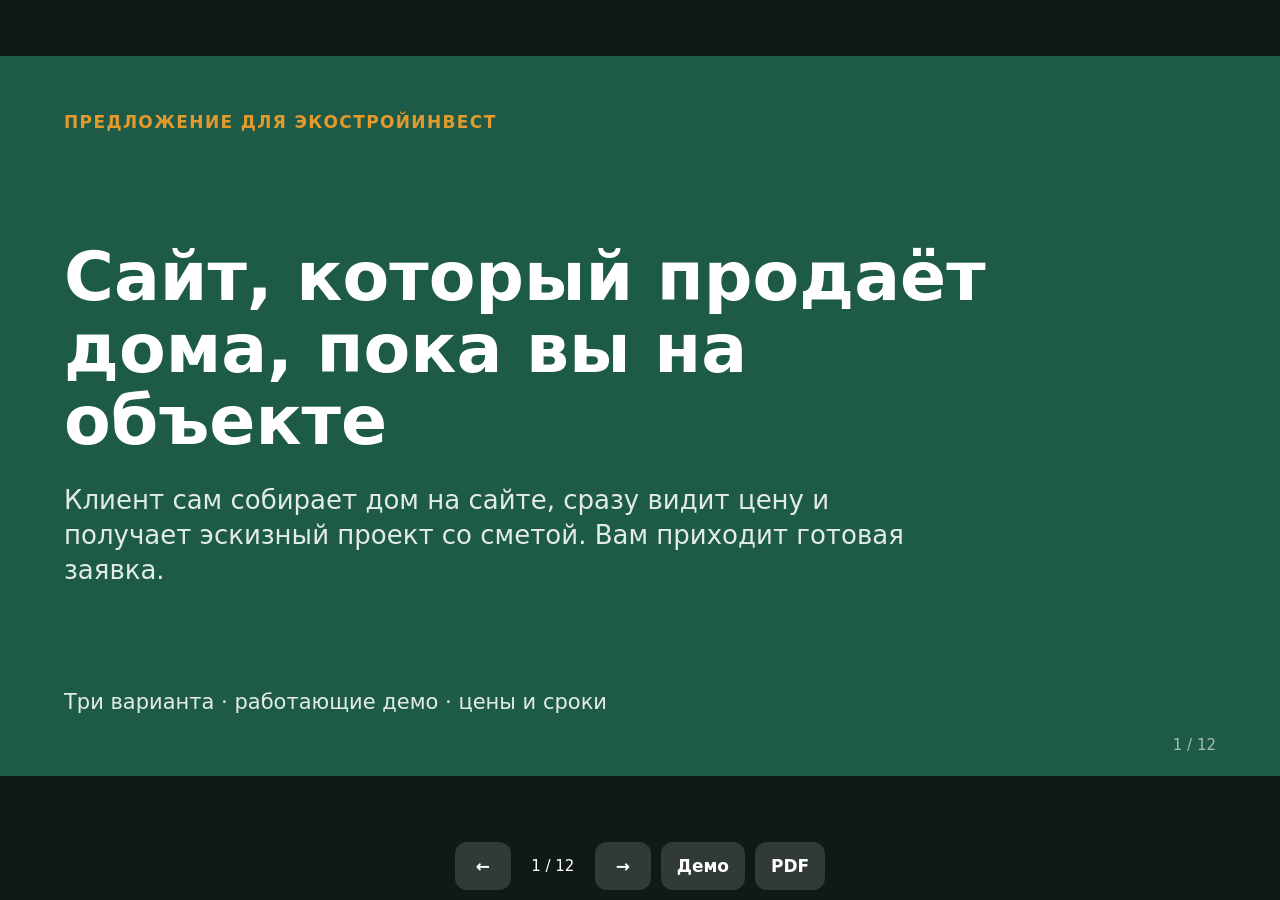
==== pitch/index.html @ 03ee7d4e "Витрина трёх вариантов с ценами, вариант 3 (проект и смета, демо), презентация Co-Authored-By: Claud" ====
<!doctype html>
<html lang="ru">
<head>
<meta charset="utf-8">
<meta name="viewport" content="width=device-width,initial-scale=1,viewport-fit=cover">
<title>Сайт, который продаёт дома — презентация для ЭкостройИнвест</title>
<style>
:root{--green:#1d5a47;--green-d:#143f32;--green-l:#e4efe9;--amber:#e39a2d;--bg:#f4f2ec;--ink:#1a2420;--mute:#5f6b66;--line:#dcd8cd;--warn-bg:#fff4dc;--warn:#7a5200}
*{box-sizing:border-box}
html,body{margin:0;height:100%;background:#0f1a16;font-family:system-ui,-apple-system,"Segoe UI",Roboto,"Helvetica Neue",Arial,sans-serif;color:var(--ink);overflow:hidden}
h1,h2,h3,p,ul,ol{margin:0}
#stage{position:fixed;inset:0;overflow:hidden;touch-action:pan-y}
.slide{position:absolute;left:50%;top:50%;width:1280px;height:720px;margin:-360px 0 0 -640px;background:var(--bg);padding:56px 64px 60px;display:none;flex-direction:column;overflow:hidden;transform-origin:center}
.slide.on{display:flex}
.slide.dark{background:var(--green);color:#fff}
.kick{font-size:17px;font-weight:700;letter-spacing:.08em;text-transform:uppercase;color:var(--green);margin-bottom:10px}
.dark .kick{color:var(--amber)}
h1{font-size:68px;line-height:1.06;font-weight:800;max-width:1000px}
h2{font-size:42px;line-height:1.12;font-weight:800;margin-bottom:26px}
.lead{font-size:26px;line-height:1.35;color:var(--mute)}
.dark .lead{color:rgba(255,255,255,.88)}
.pg{position:absolute;right:64px;bottom:22px;font-size:15px;color:var(--mute)}
.dark .pg{color:rgba(255,255,255,.6)}
.src{position:absolute;left:64px;bottom:22px;font-size:14px;color:var(--mute);max-width:1000px}
.cols{display:grid;gap:24px;flex:none;min-height:0;margin-top:10px}
.c3{grid-template-columns:repeat(3,1fr)}
.c2{grid-template-columns:1fr 1fr}
.bx{background:#fff;border:1px solid var(--line);border-radius:20px;padding:30px}
.bx h3{font-size:29px;line-height:1.2;margin-bottom:12px}
.bx p{font-size:22px;line-height:1.4;color:var(--mute)}
.bx .num{font-size:60px;font-weight:800;color:var(--green);line-height:1;margin-bottom:12px;white-space:nowrap}
.bx.rec{border:3px solid var(--amber)}
.step{font-size:15px;font-weight:700;letter-spacing:.06em;text-transform:uppercase;color:var(--green);margin-bottom:8px}
ul.t{list-style:none;padding:0;display:grid;gap:10px}
ul.t li{font-size:22px;line-height:1.35;padding-left:30px;position:relative}
ul.t li::before{content:"";position:absolute;left:0;top:5px;width:20px;height:20px;border-radius:50%;background:var(--green-l) url("data:image/svg+xml,%3Csvg xmlns='http://www.w3.org/2000/svg' viewBox='0 0 20 20'%3E%3Cpath d='M5 10.5l3.2 3.2L15 7' fill='none' stroke='%231d5a47' stroke-width='2.4' stroke-linecap='round' stroke-linejoin='round'/%3E%3C/svg%3E") center/15px no-repeat}
.var{display:grid;grid-template-columns:600px minmax(0,1fr);gap:36px;flex:1;min-height:0}
.shots{position:relative;min-height:0}
.shots .d{width:560px;border-radius:12px;border:1px solid var(--line);box-shadow:0 12px 30px rgba(0,0,0,.14);display:block}
.shots .m{position:absolute;right:0;bottom:0;width:170px;border-radius:18px;border:5px solid #1a2420;box-shadow:0 12px 30px rgba(0,0,0,.25);display:block;background:#fff}
.var h3{font-size:19px;font-weight:700;letter-spacing:.05em;text-transform:uppercase;color:var(--green);margin:0 0 10px}
.var ul.t{margin-bottom:20px}
.var ul.t li{font-size:20px}
.pricebar{margin-top:auto;background:#fff;border:1px solid var(--line);border-radius:16px;padding:14px 16px;font-size:16px;white-space:nowrap}
.pricebar b{font-size:20px;white-space:nowrap}
.path{display:grid;grid-template-columns:repeat(4,1fr);gap:18px;margin-top:10px}
.path .bx{position:relative;padding:24px 22px}
.path .n{width:46px;height:46px;border-radius:50%;background:var(--green);color:#fff;display:grid;place-items:center;font-weight:800;font-size:22px;margin-bottom:14px}
.path .bx:not(:last-child)::after{content:"→";position:absolute;right:-17px;top:30px;font-size:26px;color:var(--amber);font-weight:800;z-index:2}
table{width:100%;border-collapse:collapse;background:#fff;border-radius:16px;overflow:hidden;border:1px solid var(--line)}
th,td{text-align:left;padding:15px 20px;font-size:21px;border-top:1px solid var(--line);vertical-align:top}
th{font-size:16px;color:var(--mute);border-top:0;font-weight:600}
td b{white-space:nowrap;font-size:24px}
td small{display:block;font-size:16px;color:var(--mute)}
tr.r td{background:var(--warn-bg)}
.pilot{margin-top:20px;background:var(--green);color:#fff;border-radius:16px;padding:20px 26px;display:flex;align-items:center;justify-content:space-between;gap:24px}
.pilot p{font-size:20px;opacity:.95}
.pilot b{font-size:38px;white-space:nowrap}
.note{font-size:15px;color:var(--mute);margin-top:14px}
.badge{display:inline-block;background:var(--warn-bg);color:var(--warn);border-radius:999px;font-size:15px;font-weight:600;padding:4px 12px}
.field{border-bottom:2px solid rgba(255,255,255,.6);min-width:420px;display:inline-block;height:44px;vertical-align:bottom}
.contact p{font-size:30px;margin-top:22px}
.contact span{opacity:.75;font-size:20px;display:block}
.urls{margin-top:auto;font-size:21px;opacity:.9;line-height:1.6}
#nav{position:fixed;left:0;right:0;bottom:0;display:flex;justify-content:center;gap:10px;padding:10px 10px calc(10px + env(safe-area-inset-bottom));z-index:5}
#nav button,#nav a{min-width:56px;min-height:48px;border:0;border-radius:12px;background:rgba(255,255,255,.14);color:#fff;font:600 17px system-ui;padding:0 16px;display:grid;place-items:center;text-decoration:none;cursor:pointer}
#hint{display:none;position:fixed;left:0;right:0;top:14px;text-align:center;color:rgba(255,255,255,.6);font:14px system-ui}
@media(orientation:portrait) and (max-width:700px){#hint{display:block}}
@media print{#hint{display:none!important}}
#nav span{color:#fff;font:15px system-ui;display:grid;place-items:center;min-width:64px}
@media print{
 @page{size:1280px 720px;margin:0}
 html,body{height:auto;overflow:visible;background:#fff}
 #nav{display:none}
 #stage{position:static}
 .slide{display:flex!important;position:relative;left:0;top:0;margin:0;transform:none!important;page-break-after:always;break-after:page;-webkit-print-color-adjust:exact;print-color-adjust:exact}
}
</style>
</head>
<body>
<div id="stage">

<section class="slide dark">
  <p class="kick">Предложение для ЭкостройИнвест</p>
  <div style="margin:auto 0">
    <h1>Сайт, который продаёт дома, пока вы на объекте</h1>
    <p class="lead" style="margin-top:26px;max-width:860px">Клиент сам собирает дом на сайте, сразу видит цену и получает эскизный проект со сметой. Вам приходит готовая заявка.</p>
  </div>
  <p class="lead" style="font-size:21px">Три варианта · работающие демо · цены и сроки</p>
  <span class="pg">1 / 12</span>
</section>

<section class="slide">
  <p class="kick">Проблема</p>
  <h2>Клиент выбирает того, кто первым назвал понятную цену</h2>
  <div class="cols c3">
    <div class="bx"><h3>Уходит без цены</h3><p>На сайте нет расчёта. Клиент посмотрел дома, не понял, сколько стоит его вариант, и ушёл к тому, у кого калькулятор есть.</p></div>
    <div class="bx"><h3>Смета — дни</h3><p>Сметчик считает каждый запрос вручную. Пока смета готова, клиент уже получил три предложения от других.</p></div>
    <div class="bx"><div class="num">13%</div><p>подрядчиков ИЖС имели загрузку выше 75% в 2025 году. С марта 2025 стройка идёт через эскроу — за клиента борются все.</p></div>
  </div>
  <span class="src">Источник: РБК Недвижимость по данным ДОМ.РФ, realty.rbc.ru/news/69733f9c9a7947ee8eb9307e</span>
  <span class="pg">2 / 12</span>
</section>

<section class="slide">
  <p class="kick">Решение</p>
  <h2>Три ступени — начать можно с любой</h2>
  <div class="cols c3">
    <div class="bx"><p class="step">Вариант 1</p><h3>Калькулятор — лид-магнит</h3><p>Клиент за минуту видит цену и срок и оставляет заявку.</p></div>
    <div class="bx"><p class="step">Вариант 2 · включает 1</p><h3>3D-конструктор дома</h3><p>Клиент сам рисует планировку и крутит свой дом в 3D.</p></div>
    <div class="bx rec"><p class="step">Вариант 3 · включает 1 и 2</p><h3>Проект и смета под ключ</h3><p>Эскизный проект: альбом чертежей, 3D-модель и смета по вашему прайсу — за секунды.</p><p style="margin-top:14px"><span class="badge">Рекомендуем</span></p></div>
  </div>
  <span class="pg">3 / 12</span>
</section>

<section class="slide">
  <p class="kick">Вариант 1</p>
  <h2>Калькулятор — лид-магнит</h2>
  <div class="var">
    <div class="shots"><img class="d" src="../img/v1-d.jpg" alt=""><img class="m" src="../img/v1-m.jpg" alt=""></div>
    <div style="display:flex;flex-direction:column">
      <h3>Клиент получает</h3>
      <ul class="t"><li>Цену и срок за минуту, без звонка</li><li>Удобный выбор с телефона</li></ul>
      <h3>Вы получаете</h3>
      <ul class="t"><li>Заявку в WhatsApp с готовым расчётом</li><li>Клиента, который уже знает бюджет</li><li>Цены меняете сами в одном месте</li></ul>
      <div class="pricebar">Внедрение <b>25 000 ₽</b> · поддержка <b>2 500 ₽/мес</b></div>
    </div>
  </div>
  <span class="pg">4 / 12</span>
</section>

<section class="slide">
  <p class="kick">Вариант 2 · включает вариант 1</p>
  <h2>3D-конструктор дома</h2>
  <div class="var">
    <div class="shots"><img class="d" src="../img/v2-d.jpg" alt=""><img class="m" src="../img/v2-m.jpg" alt=""></div>
    <div style="display:flex;flex-direction:column">
      <h3>Клиент получает</h3>
      <ul class="t"><li>Свою планировку: стены, окна, двери, комнаты</li><li>Свой дом в 3D — можно покрутить</li><li>Цену, которая меняется вместе с домом</li></ul>
      <h3>Вы получаете</h3>
      <ul class="t"><li>Заявку с планом — понятно, что считать</li><li>Клиента, который вложил время в «свой» дом</li></ul>
      <div class="pricebar">Внедрение <b>90 000 ₽</b> · поддержка <b>7 000 ₽/мес</b></div>
    </div>
  </div>
  <span class="pg">5 / 12</span>
</section>

<section class="slide">
  <p class="kick">Вариант 3 · полная интеграция · включает 1 и 2</p>
  <h2>Проект и смета под ключ</h2>
  <div class="var">
    <div class="shots"><img class="d" src="../img/v3-d.jpg" alt=""><img class="m" src="../img/v3-m.jpg" alt=""></div>
    <div style="display:flex;flex-direction:column">
      <h3>Клиент получает</h3>
      <ul class="t"><li>Эскизный проект: альбом PDF с планами, фасадами, разрезом, свайным полем</li><li>Смету по разделам — сразу</li></ul>
      <h3>Вы получаете</h3>
      <ul class="t"><li>Смету по вашему прайсу в Excel — секунды вместо дней</li><li>3D-модель (IFC) для проектировщика</li><li>Альбом в ваших цветах и с вашим логотипом</li></ul>
      <div class="pricebar">Внедрение <b>220 000 ₽</b> · поддержка <b>19 000 ₽/мес</b></div>
    </div>
  </div>
  <span class="src">Сваи и фундамент на мерзлоте рассчитывает инженер — как указано в альбоме.</span>
  <span class="pg">6 / 12</span>
</section>

<section class="slide">
  <p class="kick">Путь клиента</p>
  <h2>От захода на сайт до заявки — без менеджера</h2>
  <div class="path">
    <div class="bx"><div class="n">1</div><h3>Зашёл</h3><p>С рекламы, из 2ГИС или соцсетей — с телефона.</p></div>
    <div class="bx"><div class="n">2</div><h3>Собрал дом</h3><p>Выбрал параметры или нарисовал свою планировку.</p></div>
    <div class="bx"><div class="n">3</div><h3>Получил цену и альбом</h3><p>Цена сразу. В варианте 3 — эскизный проект и смета.</p></div>
    <div class="bx"><div class="n">4</div><h3>Заявка в WhatsApp</h3><p>Вам приходит дом, расчёт и контакт клиента.</p></div>
  </div>
  <p class="lead" style="margin-top:34px;font-size:23px">Менеджер подключается, когда клиент уже знает, что хочет и сколько это стоит.</p>
  <span class="pg">7 / 12</span>
</section>

<section class="slide">
  <p class="kick">Цены</p>
  <h2>Три варианта и пилотное предложение</h2>
  <table>
    <tr><th>Вариант</th><th>Внедрение</th><th>Поддержка</th></tr>
    <tr><td>1. Калькулятор — лид-магнит</td><td><b>25 000 ₽</b></td><td><b>2 500 ₽/мес</b></td></tr>
    <tr><td>2. 3D-конструктор <small>включает 1</small></td><td><b>90 000 ₽</b></td><td><b>7 000 ₽/мес</b></td></tr>
    <tr class="r"><td>3. Проект и смета под ключ <small>включает 1 и 2</small></td><td><b>220 000 ₽</b></td><td><b>19 000 ₽/мес</b><small>до 50 проектов в мес., сверх — 300 ₽/проект</small></td></tr>
  </table>
  <div class="pilot"><div><p style="font-weight:700;font-size:23px;opacity:1">Пилот для ЭкостройИнвест — первому клиенту, за отзыв и кейс</p><p>Вариант 3 · первые 2 месяца поддержки бесплатно</p></div><b>150 000 ₽</b></div>
  <p class="note">Опция к варианту 3: инженерный расчёт и рабочий проект на конкретный дом — через инженера-партнёра, цена по проекту.</p>
  <span class="pg">8 / 12</span>
</section>

<section class="slide">
  <p class="kick">Окупаемость</p>
  <h2>Вариант 3 окупает один дополнительный дом в год</h2>
  <div class="cols c2" style="flex:none">
    <div class="bx"><p class="step">Один дополнительный дом в год</p><div class="num">6–7 млн ₽</div><p>выручки. При марже 10% это <b style="color:var(--ink)">600–700 тыс. ₽</b>.</p></div>
    <div class="bx"><p class="step">Вариант 3 в первый год</p><div class="num">448 тыс. ₽</div><p>220 тыс. ₽ внедрение + 228 тыс. ₽ поддержка за год (19 000 ₽ × 12).</p></div>
  </div>
  <p class="lead" style="margin-top:28px;font-size:23px">По пилоту первый год дешевле: 150 тыс. ₽ внедрение + 190 тыс. ₽ поддержка (10 платных месяцев) = 340 тыс. ₽.</p>
  <p style="margin-top:18px"><span class="badge">Оценка, маржа условная</span></p>
  <span class="pg">9 / 12</span>
</section>

<section class="slide">
  <p class="kick">Сроки</p>
  <h2>Запуск — от трёх дней</h2>
  <div class="cols c2">
    <div class="bx">
      <h3>Сколько времени</h3>
      <ul class="t" style="margin-top:14px"><li><b>Вариант 1</b> — 3 дня</li><li><b>Вариант 2</b> — 1–2 недели</li><li><b>Вариант 3</b> — пилот за 2 недели</li></ul>
    </div>
    <div class="bx">
      <h3>Что нужно от вас</h3>
      <ul class="t" style="margin-top:14px"><li>Прайс в Excel, 50–60 строк</li><li>2–3 типовых конструктива (стены, перекрытия, кровля, фундамент)</li><li>Логотип и фирменные цвета</li></ul>
    </div>
  </div>
  <span class="pg">10 / 12</span>
</section>

<section class="slide">
  <p class="kick">Дальше</p>
  <h2>Три шага до запуска</h2>
  <div class="path" style="grid-template-columns:repeat(3,1fr)">
    <div class="bx"><div class="n">1</div><h3>Выбрать вариант</h3><p>Все три можно попробовать сейчас, с телефона.</p></div>
    <div class="bx"><div class="n">2</div><h3>Передать прайс</h3><p>Excel, логотип и типовые конструктивы.</p></div>
    <div class="bx"><div class="n">3</div><h3>Через 2 недели — запуск</h3><p>Работает на вашем сайте, заявки идут в ваш WhatsApp.</p></div>
  </div>
  <p class="lead" style="margin-top:34px;font-size:23px">Демо всех трёх вариантов: <b style="color:var(--ink)">gladimaz.github.io/ecostroy</b></p>
  <span class="pg">11 / 12</span>
</section>

<section class="slide dark contact">
  <p class="kick">Контакты</p>
  <h1 style="font-size:58px">Александр</h1>
  <p><span>Индивидуальный предприниматель</span></p>
  <p><span>Телефон</span><i class="field"></i></p>
  <div class="urls">Демо: gladimaz.github.io/ecostroy<br>Презентация: gladimaz.github.io/ecostroy/pitch</div>
  <span class="pg">12 / 12</span>
</section>

</div>
<div id="hint">Листайте свайпом. Крупнее — поверните телефон</div>
<div id="nav"><button id="prev" type="button" aria-label="Назад">←</button><span id="cnt"></span><button id="next" type="button" aria-label="Дальше">→</button><a href="../">Демо</a><a href="ecostroy-pitch.pdf">PDF</a></div>
<script>
const slides = [...document.querySelectorAll('.slide')];
let cur = Math.min(slides.length, Math.max(1, parseInt(location.hash.slice(1)) || 1)) - 1;
function fit() {
  const navH = 68, s = Math.min(innerWidth / 1280, (innerHeight - navH) / 720);
  slides.forEach(el => { el.style.transform = 'translateY(' + (-navH / 2) + 'px) scale(' + s + ')'; });
}
function go(i) {
  cur = Math.min(slides.length - 1, Math.max(0, i));
  slides.forEach((el, k) => el.classList.toggle('on', k === cur));
  document.getElementById('cnt').textContent = (cur + 1) + ' / ' + slides.length;
  history.replaceState(null, '', '#' + (cur + 1));
}
document.getElementById('prev').onclick = () => go(cur - 1);
document.getElementById('next').onclick = () => go(cur + 1);
document.addEventListener('keydown', e => {
  if (['ArrowRight', 'PageDown', ' ', 'Enter'].includes(e.key)) { e.preventDefault(); go(cur + 1); }
  if (['ArrowLeft', 'PageUp', 'Backspace'].includes(e.key)) { e.preventDefault(); go(cur - 1); }
  if (e.key === 'Home') go(0); if (e.key === 'End') go(slides.length - 1);
});
let tx = null, ty = null;
const st = document.getElementById('stage');
st.addEventListener('touchstart', e => { tx = e.touches[0].clientX; ty = e.touches[0].clientY; }, { passive: true });
st.addEventListener('touchend', e => {
  if (tx === null) return;
  const dx = e.changedTouches[0].clientX - tx, dy = e.changedTouches[0].clientY - ty; tx = null;
  if (Math.abs(dx) > 40 && Math.abs(dx) > Math.abs(dy)) go(cur + (dx < 0 ? 1 : -1));
  else if (Math.abs(dx) < 8 && Math.abs(dy) < 8) go(cur + (e.changedTouches[0].clientX > innerWidth / 2 ? 1 : -1));
});
addEventListener('resize', fit); fit(); go(cur);
</script>
</body>
</html>
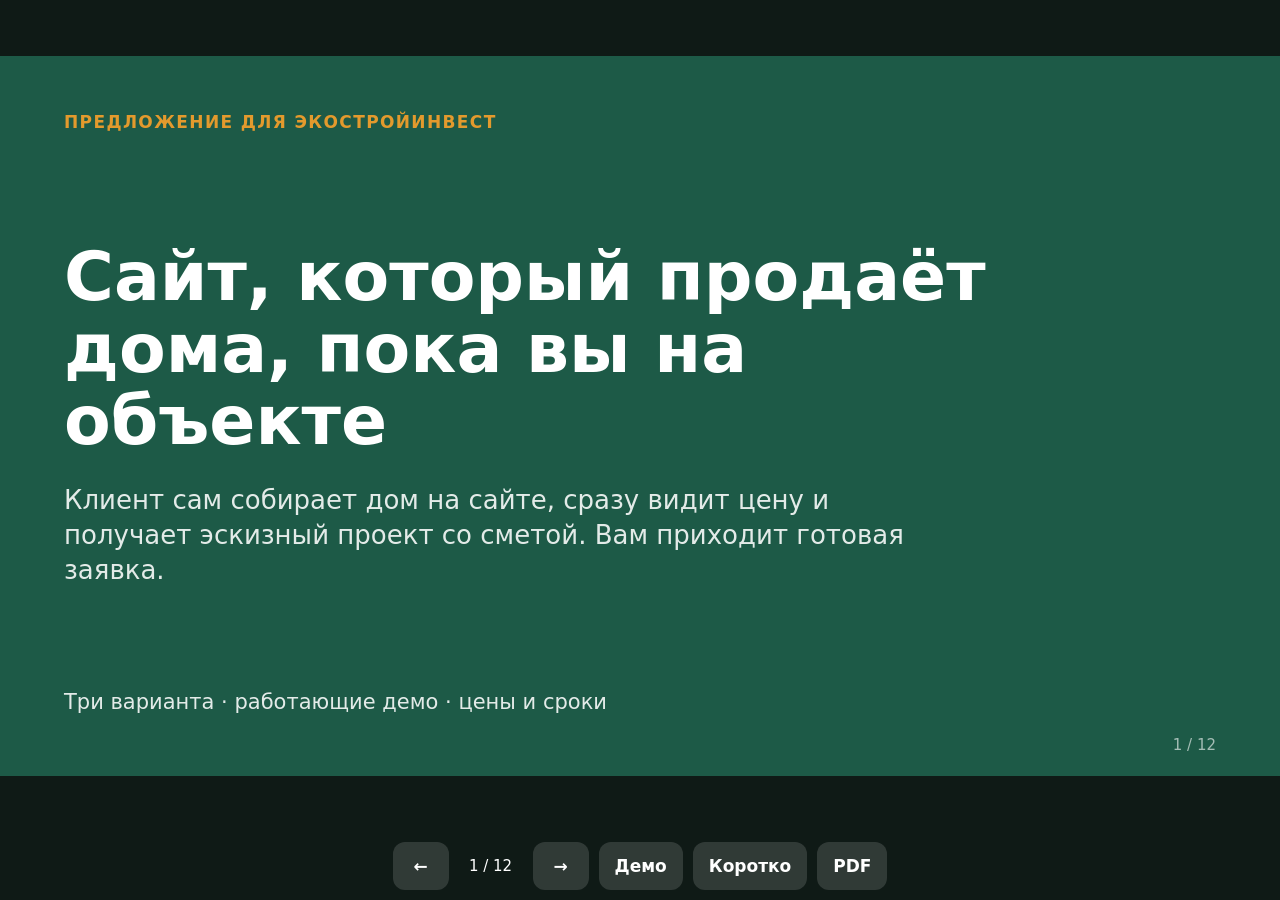
==== commit b6d88478: "Новые цены (10/30/150+20 тыс.), без пилота; телефон в контактах; v3: клеёный брус вместо газобетона " ====
--- a/pitch/index.html
+++ b/pitch/index.html
@@ -60,7 +60,7 @@
 .badge{display:inline-block;background:var(--warn-bg);color:var(--warn);border-radius:999px;font-size:15px;font-weight:600;padding:4px 12px}
 .field{border-bottom:2px solid rgba(255,255,255,.6);min-width:420px;display:inline-block;height:44px;vertical-align:bottom}
 .contact p{font-size:30px;margin-top:22px}
-.contact span{opacity:.75;font-size:20px;display:block}
+.contact p span{opacity:.75;font-size:20px;display:block}
 .urls{margin-top:auto;font-size:21px;opacity:.9;line-height:1.6}
 #nav{position:fixed;left:0;right:0;bottom:0;display:flex;justify-content:center;gap:10px;padding:10px 10px calc(10px + env(safe-area-inset-bottom));z-index:5}
 #nav button,#nav a{min-width:56px;min-height:48px;border:0;border-radius:12px;background:rgba(255,255,255,.14);color:#fff;font:600 17px system-ui;padding:0 16px;display:grid;place-items:center;text-decoration:none;cursor:pointer}
@@ -68,6 +68,7 @@
 @media(orientation:portrait) and (max-width:700px){#hint{display:block}}
 @media print{#hint{display:none!important}}
 #nav span{color:#fff;font:15px system-ui;display:grid;place-items:center;min-width:64px}
+@media(max-width:480px){#nav{gap:5px;padding-left:6px;padding-right:6px}#nav button,#nav a{min-width:46px;padding:0 8px;font-size:14px}#nav span{min-width:44px;font-size:14px}}
 @media print{
  @page{size:1280px 720px;margin:0}
  html,body{height:auto;overflow:visible;background:#fff}
@@ -123,7 +124,7 @@
       <ul class="t"><li>Цену и срок за минуту, без звонка</li><li>Удобный выбор с телефона</li></ul>
       <h3>Вы получаете</h3>
       <ul class="t"><li>Заявку в WhatsApp с готовым расчётом</li><li>Клиента, который уже знает бюджет</li><li>Цены меняете сами в одном месте</li></ul>
-      <div class="pricebar">Внедрение <b>25 000 ₽</b> · поддержка <b>2 500 ₽/мес</b></div>
+      <div class="pricebar"><b>10 000 ₽</b> разово · без подписки</div>
     </div>
   </div>
   <span class="pg">4 / 12</span>
@@ -139,7 +140,7 @@
       <ul class="t"><li>Свою планировку: стены, окна, двери, комнаты</li><li>Свой дом в 3D — можно покрутить</li><li>Цену, которая меняется вместе с домом</li></ul>
       <h3>Вы получаете</h3>
       <ul class="t"><li>Заявку с планом — понятно, что считать</li><li>Клиента, который вложил время в «свой» дом</li></ul>
-      <div class="pricebar">Внедрение <b>90 000 ₽</b> · поддержка <b>7 000 ₽/мес</b></div>
+      <div class="pricebar"><b>30 000 ₽</b> разово · без подписки</div>
     </div>
   </div>
   <span class="pg">5 / 12</span>
@@ -155,7 +156,7 @@
       <ul class="t"><li>Эскизный проект: альбом PDF с планами, фасадами, разрезом, свайным полем</li><li>Смету по разделам — сразу</li></ul>
       <h3>Вы получаете</h3>
       <ul class="t"><li>Смету по вашему прайсу в Excel — секунды вместо дней</li><li>3D-модель (IFC) для проектировщика</li><li>Альбом в ваших цветах и с вашим логотипом</li></ul>
-      <div class="pricebar">Внедрение <b>220 000 ₽</b> · поддержка <b>19 000 ₽/мес</b></div>
+      <div class="pricebar">Внедрение <b>150 000 ₽</b> · поддержка <b>20 000 ₽/мес</b></div>
     </div>
   </div>
   <span class="src">Сваи и фундамент на мерзлоте рассчитывает инженер — как указано в альбоме.</span>
@@ -177,15 +178,14 @@
 
 <section class="slide">
   <p class="kick">Цены</p>
-  <h2>Три варианта и пилотное предложение</h2>
+  <h2>Три варианта: два — без подписки</h2>
   <table>
     <tr><th>Вариант</th><th>Внедрение</th><th>Поддержка</th></tr>
-    <tr><td>1. Калькулятор — лид-магнит</td><td><b>25 000 ₽</b></td><td><b>2 500 ₽/мес</b></td></tr>
-    <tr><td>2. 3D-конструктор <small>включает 1</small></td><td><b>90 000 ₽</b></td><td><b>7 000 ₽/мес</b></td></tr>
-    <tr class="r"><td>3. Проект и смета под ключ <small>включает 1 и 2</small></td><td><b>220 000 ₽</b></td><td><b>19 000 ₽/мес</b><small>до 50 проектов в мес., сверх — 300 ₽/проект</small></td></tr>
+    <tr><td>1. Калькулятор — лид-магнит</td><td><b>10 000 ₽</b><small>разово</small></td><td>без подписки</td></tr>
+    <tr><td>2. 3D-конструктор <small>включает 1</small></td><td><b>30 000 ₽</b><small>разово</small></td><td>без подписки</td></tr>
+    <tr class="r"><td>3. Проект и смета под ключ <small>включает 1 и 2</small></td><td><b>150 000 ₽</b></td><td><b>20 000 ₽/мес</b></td></tr>
   </table>
-  <div class="pilot"><div><p style="font-weight:700;font-size:23px;opacity:1">Пилот для ЭкостройИнвест — первому клиенту, за отзыв и кейс</p><p>Вариант 3 · первые 2 месяца поддержки бесплатно</p></div><b>150 000 ₽</b></div>
-  <p class="note">Опция к варианту 3: инженерный расчёт и рабочий проект на конкретный дом — через инженера-партнёра, цена по проекту.</p>
+  <p class="note" style="font-size:19px;margin-top:22px">Опция к варианту 3: инженерный расчёт и рабочий проект на конкретный дом — через инженера-партнёра, цена по проекту.</p>
   <span class="pg">8 / 12</span>
 </section>
 
@@ -194,9 +194,9 @@
   <h2>Вариант 3 окупает один дополнительный дом в год</h2>
   <div class="cols c2" style="flex:none">
     <div class="bx"><p class="step">Один дополнительный дом в год</p><div class="num">6–7 млн ₽</div><p>выручки. При марже 10% это <b style="color:var(--ink)">600–700 тыс. ₽</b>.</p></div>
-    <div class="bx"><p class="step">Вариант 3 в первый год</p><div class="num">448 тыс. ₽</div><p>220 тыс. ₽ внедрение + 228 тыс. ₽ поддержка за год (19 000 ₽ × 12).</p></div>
-  </div>
-  <p class="lead" style="margin-top:28px;font-size:23px">По пилоту первый год дешевле: 150 тыс. ₽ внедрение + 190 тыс. ₽ поддержка (10 платных месяцев) = 340 тыс. ₽.</p>
+    <div class="bx"><p class="step">Вариант 3 в первый год</p><div class="num">390 тыс. ₽</div><p>150 тыс. ₽ внедрение + 240 тыс. ₽ поддержка за год (20 000 ₽ × 12).</p></div>
+  </div>
+  <p class="lead" style="margin-top:28px;font-size:23px">Варианты 1 и 2 — разовый платёж 10 и 30 тыс. ₽: окупаются с первой же заявки, которая дошла до договора.</p>
   <p style="margin-top:18px"><span class="badge">Оценка, маржа условная</span></p>
   <span class="pg">9 / 12</span>
 </section>
@@ -207,7 +207,7 @@
   <div class="cols c2">
     <div class="bx">
       <h3>Сколько времени</h3>
-      <ul class="t" style="margin-top:14px"><li><b>Вариант 1</b> — 3 дня</li><li><b>Вариант 2</b> — 1–2 недели</li><li><b>Вариант 3</b> — пилот за 2 недели</li></ul>
+      <ul class="t" style="margin-top:14px"><li><b>Вариант 1</b> — 3 дня</li><li><b>Вариант 2</b> — 1–2 недели</li><li><b>Вариант 3</b> — 2 недели</li></ul>
     </div>
     <div class="bx">
       <h3>Что нужно от вас</h3>
@@ -233,14 +233,14 @@
   <p class="kick">Контакты</p>
   <h1 style="font-size:58px">Александр</h1>
   <p><span>Индивидуальный предприниматель</span></p>
-  <p><span>Телефон</span><i class="field"></i></p>
-  <div class="urls">Демо: gladimaz.github.io/ecostroy<br>Презентация: gladimaz.github.io/ecostroy/pitch</div>
+  <p><span>Телефон</span><a href="tel:+79681556132" style="color:#fff;text-decoration:none;font-size:44px;font-weight:800;white-space:nowrap">+7 968 155-61-32</a></p>
+  <div class="urls">Демо: gladimaz.github.io/ecostroy<br>Презентация: gladimaz.github.io/ecostroy/pitch<br>Коротко, 4 слайда: gladimaz.github.io/ecostroy/pitch4</div>
   <span class="pg">12 / 12</span>
 </section>
 
 </div>
 <div id="hint">Листайте свайпом. Крупнее — поверните телефон</div>
-<div id="nav"><button id="prev" type="button" aria-label="Назад">←</button><span id="cnt"></span><button id="next" type="button" aria-label="Дальше">→</button><a href="../">Демо</a><a href="ecostroy-pitch.pdf">PDF</a></div>
+<div id="nav"><button id="prev" type="button" aria-label="Назад">←</button><span id="cnt"></span><button id="next" type="button" aria-label="Дальше">→</button><a href="../">Демо</a><a href="../pitch4/">Коротко</a><a href="ecostroy-pitch.pdf">PDF</a></div>
 <script>
 const slides = [...document.querySelectorAll('.slide')];
 let cur = Math.min(slides.length, Math.max(1, parseInt(location.hash.slice(1)) || 1)) - 1;
@@ -266,6 +266,7 @@
 st.addEventListener('touchstart', e => { tx = e.touches[0].clientX; ty = e.touches[0].clientY; }, { passive: true });
 st.addEventListener('touchend', e => {
   if (tx === null) return;
+  if (e.target.closest('a')) { tx = null; return; }
   const dx = e.changedTouches[0].clientX - tx, dy = e.changedTouches[0].clientY - ty; tx = null;
   if (Math.abs(dx) > 40 && Math.abs(dx) > Math.abs(dy)) go(cur + (dx < 0 ? 1 : -1));
   else if (Math.abs(dx) < 8 && Math.abs(dy) < 8) go(cur + (e.changedTouches[0].clientX > innerWidth / 2 ? 1 : -1));
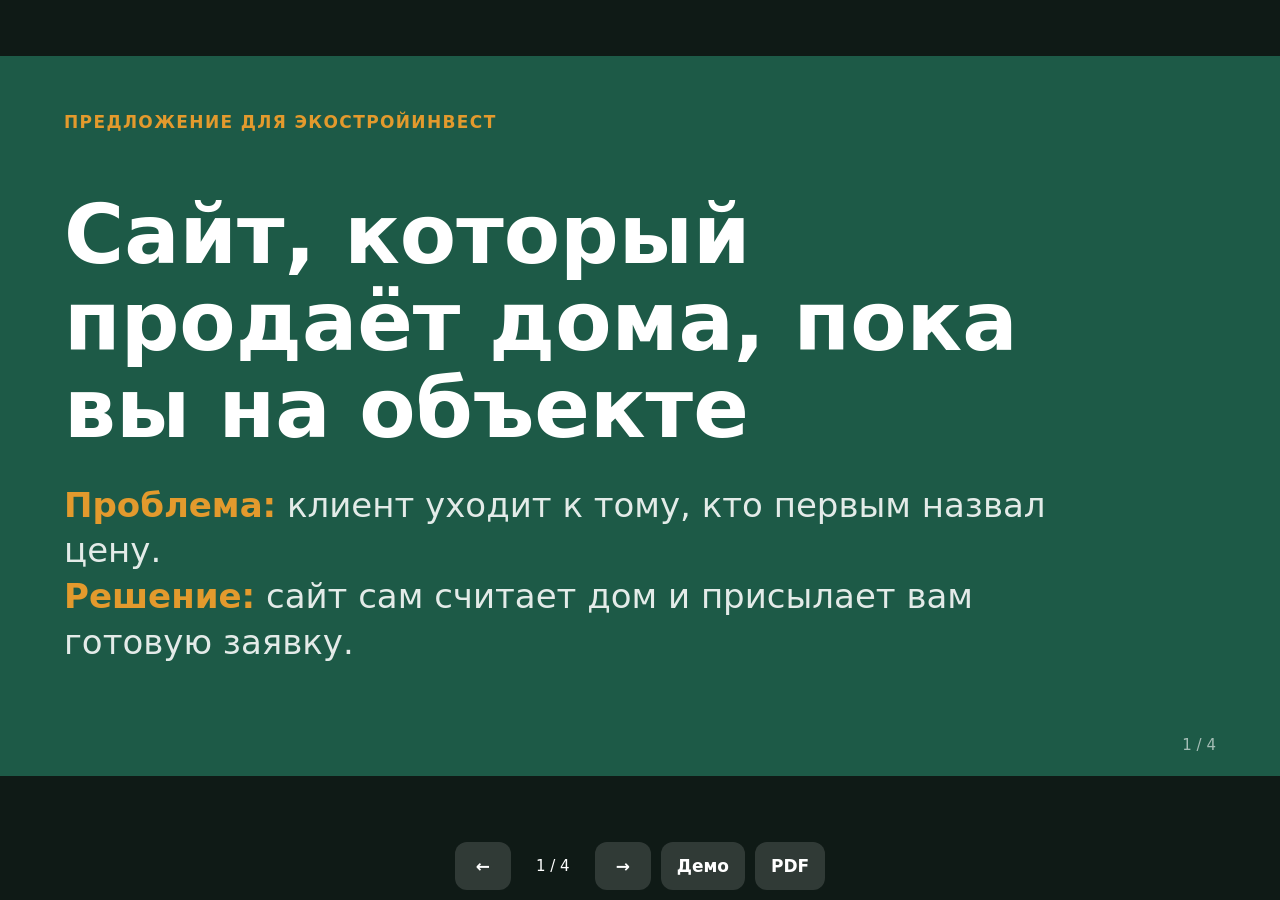
==== commit 816e693b: "Одна презентация: короткая (4 слайда) стала основной на /pitch/, длинная убрана; /pitch4/ ведёт на /" ====
--- a/pitch/index.html
+++ b/pitch/index.html
@@ -3,7 +3,7 @@
 <head>
 <meta charset="utf-8">
 <meta name="viewport" content="width=device-width,initial-scale=1,viewport-fit=cover">
-<title>Сайт, который продаёт дома — презентация для ЭкостройИнвест</title>
+<title>ЭкостройИнвест: сайт, который продаёт дома — коротко, 4 слайда</title>
 <style>
 :root{--green:#1d5a47;--green-d:#143f32;--green-l:#e4efe9;--amber:#e39a2d;--bg:#f4f2ec;--ink:#1a2420;--mute:#5f6b66;--line:#dcd8cd;--warn-bg:#fff4dc;--warn:#7a5200}
 *{box-sizing:border-box}
@@ -76,171 +76,86 @@
  #stage{position:static}
  .slide{display:flex!important;position:relative;left:0;top:0;margin:0;transform:none!important;page-break-after:always;break-after:page;-webkit-print-color-adjust:exact;print-color-adjust:exact}
 }
+
+/* короткая версия: крупнее */
+.s4 h2{font-size:50px;margin-bottom:22px}
+.v3{display:grid;grid-template-columns:repeat(3,1fr);gap:22px;margin-top:4px}
+.v3 .bx{padding:0;overflow:hidden;display:flex;flex-direction:column}
+.v3 img{display:block;width:100%;aspect-ratio:16/10;object-fit:cover;object-position:top;border-bottom:1px solid var(--line)}
+.v3 .tx{padding:18px 22px 22px}
+.v3 h3{font-size:30px;margin-bottom:8px}
+.v3 p{font-size:24px;line-height:1.3}
+.pr{display:grid;grid-template-columns:repeat(3,minmax(0,1fr));gap:22px}
+.pr .bx{padding:26px 22px 28px}
+.pr h3{font-size:27px;margin-bottom:14px}
+.pr .num{font-size:52px;margin-bottom:10px}
+.pr p{font-size:25px;line-height:1.3}
+.pr p b{color:var(--ink);white-space:nowrap}
+.pay{margin-top:24px;background:var(--green);color:#fff;border-radius:18px;padding:22px 28px;font-size:28px;line-height:1.3}
+.pay b{white-space:nowrap}
+.nx{display:grid;grid-template-columns:repeat(3,1fr);gap:20px}
+.nx div{background:rgba(255,255,255,.1);border-radius:18px;padding:26px 26px 30px}
+.nx b{display:block;font-size:38px;line-height:1.15;margin-bottom:8px}
+.nx span{font-size:27px;line-height:1.3;opacity:.9;display:block}
+.nx i{font-style:normal;color:var(--amber);font-weight:800}
+.tel{display:inline-block;margin-top:8px;font-size:84px;font-weight:800;color:#fff;text-decoration:none;white-space:nowrap;line-height:1}
+.who{font-size:30px;opacity:.9;margin-top:30px}
 </style>
 </head>
 <body>
 <div id="stage">
 
-<section class="slide dark">
+<section class="slide dark s4">
   <p class="kick">Предложение для ЭкостройИнвест</p>
   <div style="margin:auto 0">
-    <h1>Сайт, который продаёт дома, пока вы на объекте</h1>
-    <p class="lead" style="margin-top:26px;max-width:860px">Клиент сам собирает дом на сайте, сразу видит цену и получает эскизный проект со сметой. Вам приходит готовая заявка.</p>
+    <h1 style="font-size:82px;max-width:1100px">Сайт, который продаёт дома, пока вы на объекте</h1>
+    <p class="lead" style="margin-top:30px;max-width:1040px;font-size:34px"><b style="color:var(--amber)">Проблема:</b> клиент уходит к тому, кто первым назвал цену.<br><b style="color:var(--amber)">Решение:</b> сайт сам считает дом и присылает вам готовую заявку.</p>
   </div>
-  <p class="lead" style="font-size:21px">Три варианта · работающие демо · цены и сроки</p>
-  <span class="pg">1 / 12</span>
+  <span class="pg">1 / 4</span>
 </section>
 
-<section class="slide">
-  <p class="kick">Проблема</p>
-  <h2>Клиент выбирает того, кто первым назвал понятную цену</h2>
-  <div class="cols c3">
-    <div class="bx"><h3>Уходит без цены</h3><p>На сайте нет расчёта. Клиент посмотрел дома, не понял, сколько стоит его вариант, и ушёл к тому, у кого калькулятор есть.</p></div>
-    <div class="bx"><h3>Смета — дни</h3><p>Сметчик считает каждый запрос вручную. Пока смета готова, клиент уже получил три предложения от других.</p></div>
-    <div class="bx"><div class="num">13%</div><p>подрядчиков ИЖС имели загрузку выше 75% в 2025 году. С марта 2025 стройка идёт через эскроу — за клиента борются все.</p></div>
+<section class="slide s4">
+  <p class="kick">Три варианта · каждый можно открыть и попробовать</p>
+  <h2>От калькулятора до проекта со сметой</h2>
+  <div class="v3">
+    <div class="bx"><img src="../img/v1-d.jpg" alt="Калькулятор"><div class="tx"><p class="step">Вариант 1</p><h3>Калькулятор</h3><p>Цена и срок за минуту, заявка в WhatsApp.</p></div></div>
+    <div class="bx"><img src="../img/v2-d.jpg" alt="3D-конструктор"><div class="tx"><p class="step">Вариант 2</p><h3>3D-конструктор</h3><p>Клиент сам рисует планировку и крутит дом в 3D.</p></div></div>
+    <div class="bx rec"><img src="../img/v3-d.jpg" alt="Проект и смета"><div class="tx"><p class="step">Вариант 3 · рекомендуем</p><h3>Проект и смета</h3><p>Альбом чертежей и смета по вашему прайсу — за секунды.</p></div></div>
   </div>
-  <span class="src">Источник: РБК Недвижимость по данным ДОМ.РФ, realty.rbc.ru/news/69733f9c9a7947ee8eb9307e</span>
-  <span class="pg">2 / 12</span>
+  <span class="pg">2 / 4</span>
 </section>
 
-<section class="slide">
-  <p class="kick">Решение</p>
-  <h2>Три ступени — начать можно с любой</h2>
-  <div class="cols c3">
-    <div class="bx"><p class="step">Вариант 1</p><h3>Калькулятор — лид-магнит</h3><p>Клиент за минуту видит цену и срок и оставляет заявку.</p></div>
-    <div class="bx"><p class="step">Вариант 2 · включает 1</p><h3>3D-конструктор дома</h3><p>Клиент сам рисует планировку и крутит свой дом в 3D.</p></div>
-    <div class="bx rec"><p class="step">Вариант 3 · включает 1 и 2</p><h3>Проект и смета под ключ</h3><p>Эскизный проект: альбом чертежей, 3D-модель и смета по вашему прайсу — за секунды.</p><p style="margin-top:14px"><span class="badge">Рекомендуем</span></p></div>
+<section class="slide s4">
+  <p class="kick">Цены</p>
+  <h2>Два варианта — без подписки</h2>
+  <div class="pr">
+    <div class="bx"><h3>1. Калькулятор</h3><div class="num">10 тыс. ₽</div><p>разово, без подписки</p></div>
+    <div class="bx"><h3>2. 3D-конструктор</h3><div class="num">30 тыс. ₽</div><p>разово, без подписки</p></div>
+    <div class="bx rec"><h3>3. Проект и смета</h3><div class="num">150 тыс. ₽</div><p>внедрение + <b>20 тыс. ₽/мес</b> поддержка</p></div>
   </div>
-  <span class="pg">3 / 12</span>
+  <div class="pay">Окупаемость: вариант 3 стоит <b>390 тыс. ₽</b> в первый год — один дополнительный дом приносит <b>600–700 тыс. ₽</b>.</div>
+  <span class="src">Оценка: дом 6–7 млн ₽, маржа условная 10%. 390 = 150 + 20 × 12.</span>
+  <span class="pg">3 / 4</span>
 </section>
 
-<section class="slide">
-  <p class="kick">Вариант 1</p>
-  <h2>Калькулятор — лид-магнит</h2>
-  <div class="var">
-    <div class="shots"><img class="d" src="../img/v1-d.jpg" alt=""><img class="m" src="../img/v1-m.jpg" alt=""></div>
-    <div style="display:flex;flex-direction:column">
-      <h3>Клиент получает</h3>
-      <ul class="t"><li>Цену и срок за минуту, без звонка</li><li>Удобный выбор с телефона</li></ul>
-      <h3>Вы получаете</h3>
-      <ul class="t"><li>Заявку в WhatsApp с готовым расчётом</li><li>Клиента, который уже знает бюджет</li><li>Цены меняете сами в одном месте</li></ul>
-      <div class="pricebar"><b>10 000 ₽</b> разово · без подписки</div>
-    </div>
+<section class="slide dark s4">
+  <p class="kick">Следующий шаг</p>
+  <div class="nx">
+    <div><b><i>1.</i> Выбрать вариант</b><span>Все три открываются с телефона.</span></div>
+    <div><b><i>2.</i> Передать прайс</b><span>Excel, логотип, типовые конструктивы.</span></div>
+    <div><b><i>3.</i> Запуск</b><span>От 3 дней до 2 недель.</span></div>
   </div>
-  <span class="pg">4 / 12</span>
-</section>
-
-<section class="slide">
-  <p class="kick">Вариант 2 · включает вариант 1</p>
-  <h2>3D-конструктор дома</h2>
-  <div class="var">
-    <div class="shots"><img class="d" src="../img/v2-d.jpg" alt=""><img class="m" src="../img/v2-m.jpg" alt=""></div>
-    <div style="display:flex;flex-direction:column">
-      <h3>Клиент получает</h3>
-      <ul class="t"><li>Свою планировку: стены, окна, двери, комнаты</li><li>Свой дом в 3D — можно покрутить</li><li>Цену, которая меняется вместе с домом</li></ul>
-      <h3>Вы получаете</h3>
-      <ul class="t"><li>Заявку с планом — понятно, что считать</li><li>Клиента, который вложил время в «свой» дом</li></ul>
-      <div class="pricebar"><b>30 000 ₽</b> разово · без подписки</div>
-    </div>
+  <div style="margin:auto 0 0">
+    <p class="who">Александр, индивидуальный предприниматель</p>
+    <a class="tel" href="tel:+79681556132">+7 968 155-61-32</a>
+    <p class="lead" style="margin-top:26px;font-size:28px">Демо: <b style="color:#fff">gladimaz.github.io/ecostroy</b></p>
   </div>
-  <span class="pg">5 / 12</span>
-</section>
-
-<section class="slide">
-  <p class="kick">Вариант 3 · полная интеграция · включает 1 и 2</p>
-  <h2>Проект и смета под ключ</h2>
-  <div class="var">
-    <div class="shots"><img class="d" src="../img/v3-d.jpg" alt=""><img class="m" src="../img/v3-m.jpg" alt=""></div>
-    <div style="display:flex;flex-direction:column">
-      <h3>Клиент получает</h3>
-      <ul class="t"><li>Эскизный проект: альбом PDF с планами, фасадами, разрезом, свайным полем</li><li>Смету по разделам — сразу</li></ul>
-      <h3>Вы получаете</h3>
-      <ul class="t"><li>Смету по вашему прайсу в Excel — секунды вместо дней</li><li>3D-модель (IFC) для проектировщика</li><li>Альбом в ваших цветах и с вашим логотипом</li></ul>
-      <div class="pricebar">Внедрение <b>150 000 ₽</b> · поддержка <b>20 000 ₽/мес</b></div>
-    </div>
-  </div>
-  <span class="src">Сваи и фундамент на мерзлоте рассчитывает инженер — как указано в альбоме.</span>
-  <span class="pg">6 / 12</span>
-</section>
-
-<section class="slide">
-  <p class="kick">Путь клиента</p>
-  <h2>От захода на сайт до заявки — без менеджера</h2>
-  <div class="path">
-    <div class="bx"><div class="n">1</div><h3>Зашёл</h3><p>С рекламы, из 2ГИС или соцсетей — с телефона.</p></div>
-    <div class="bx"><div class="n">2</div><h3>Собрал дом</h3><p>Выбрал параметры или нарисовал свою планировку.</p></div>
-    <div class="bx"><div class="n">3</div><h3>Получил цену и альбом</h3><p>Цена сразу. В варианте 3 — эскизный проект и смета.</p></div>
-    <div class="bx"><div class="n">4</div><h3>Заявка в WhatsApp</h3><p>Вам приходит дом, расчёт и контакт клиента.</p></div>
-  </div>
-  <p class="lead" style="margin-top:34px;font-size:23px">Менеджер подключается, когда клиент уже знает, что хочет и сколько это стоит.</p>
-  <span class="pg">7 / 12</span>
-</section>
-
-<section class="slide">
-  <p class="kick">Цены</p>
-  <h2>Три варианта: два — без подписки</h2>
-  <table>
-    <tr><th>Вариант</th><th>Внедрение</th><th>Поддержка</th></tr>
-    <tr><td>1. Калькулятор — лид-магнит</td><td><b>10 000 ₽</b><small>разово</small></td><td>без подписки</td></tr>
-    <tr><td>2. 3D-конструктор <small>включает 1</small></td><td><b>30 000 ₽</b><small>разово</small></td><td>без подписки</td></tr>
-    <tr class="r"><td>3. Проект и смета под ключ <small>включает 1 и 2</small></td><td><b>150 000 ₽</b></td><td><b>20 000 ₽/мес</b></td></tr>
-  </table>
-  <p class="note" style="font-size:19px;margin-top:22px">Опция к варианту 3: инженерный расчёт и рабочий проект на конкретный дом — через инженера-партнёра, цена по проекту.</p>
-  <span class="pg">8 / 12</span>
-</section>
-
-<section class="slide">
-  <p class="kick">Окупаемость</p>
-  <h2>Вариант 3 окупает один дополнительный дом в год</h2>
-  <div class="cols c2" style="flex:none">
-    <div class="bx"><p class="step">Один дополнительный дом в год</p><div class="num">6–7 млн ₽</div><p>выручки. При марже 10% это <b style="color:var(--ink)">600–700 тыс. ₽</b>.</p></div>
-    <div class="bx"><p class="step">Вариант 3 в первый год</p><div class="num">390 тыс. ₽</div><p>150 тыс. ₽ внедрение + 240 тыс. ₽ поддержка за год (20 000 ₽ × 12).</p></div>
-  </div>
-  <p class="lead" style="margin-top:28px;font-size:23px">Варианты 1 и 2 — разовый платёж 10 и 30 тыс. ₽: окупаются с первой же заявки, которая дошла до договора.</p>
-  <p style="margin-top:18px"><span class="badge">Оценка, маржа условная</span></p>
-  <span class="pg">9 / 12</span>
-</section>
-
-<section class="slide">
-  <p class="kick">Сроки</p>
-  <h2>Запуск — от трёх дней</h2>
-  <div class="cols c2">
-    <div class="bx">
-      <h3>Сколько времени</h3>
-      <ul class="t" style="margin-top:14px"><li><b>Вариант 1</b> — 3 дня</li><li><b>Вариант 2</b> — 1–2 недели</li><li><b>Вариант 3</b> — 2 недели</li></ul>
-    </div>
-    <div class="bx">
-      <h3>Что нужно от вас</h3>
-      <ul class="t" style="margin-top:14px"><li>Прайс в Excel, 50–60 строк</li><li>2–3 типовых конструктива (стены, перекрытия, кровля, фундамент)</li><li>Логотип и фирменные цвета</li></ul>
-    </div>
-  </div>
-  <span class="pg">10 / 12</span>
-</section>
-
-<section class="slide">
-  <p class="kick">Дальше</p>
-  <h2>Три шага до запуска</h2>
-  <div class="path" style="grid-template-columns:repeat(3,1fr)">
-    <div class="bx"><div class="n">1</div><h3>Выбрать вариант</h3><p>Все три можно попробовать сейчас, с телефона.</p></div>
-    <div class="bx"><div class="n">2</div><h3>Передать прайс</h3><p>Excel, логотип и типовые конструктивы.</p></div>
-    <div class="bx"><div class="n">3</div><h3>Через 2 недели — запуск</h3><p>Работает на вашем сайте, заявки идут в ваш WhatsApp.</p></div>
-  </div>
-  <p class="lead" style="margin-top:34px;font-size:23px">Демо всех трёх вариантов: <b style="color:var(--ink)">gladimaz.github.io/ecostroy</b></p>
-  <span class="pg">11 / 12</span>
-</section>
-
-<section class="slide dark contact">
-  <p class="kick">Контакты</p>
-  <h1 style="font-size:58px">Александр</h1>
-  <p><span>Индивидуальный предприниматель</span></p>
-  <p><span>Телефон</span><a href="tel:+79681556132" style="color:#fff;text-decoration:none;font-size:44px;font-weight:800;white-space:nowrap">+7 968 155-61-32</a></p>
-  <div class="urls">Демо: gladimaz.github.io/ecostroy<br>Презентация: gladimaz.github.io/ecostroy/pitch<br>Коротко, 4 слайда: gladimaz.github.io/ecostroy/pitch4</div>
-  <span class="pg">12 / 12</span>
+  <span class="pg">4 / 4</span>
 </section>
 
 </div>
 <div id="hint">Листайте свайпом. Крупнее — поверните телефон</div>
-<div id="nav"><button id="prev" type="button" aria-label="Назад">←</button><span id="cnt"></span><button id="next" type="button" aria-label="Дальше">→</button><a href="../">Демо</a><a href="../pitch4/">Коротко</a><a href="ecostroy-pitch.pdf">PDF</a></div>
+<div id="nav"><button id="prev" type="button" aria-label="Назад">←</button><span id="cnt"></span><button id="next" type="button" aria-label="Дальше">→</button><a href="../">Демо</a><a href="ecostroy-pitch.pdf">PDF</a></div>
 <script>
 const slides = [...document.querySelectorAll('.slide')];
 let cur = Math.min(slides.length, Math.max(1, parseInt(location.hash.slice(1)) || 1)) - 1;
